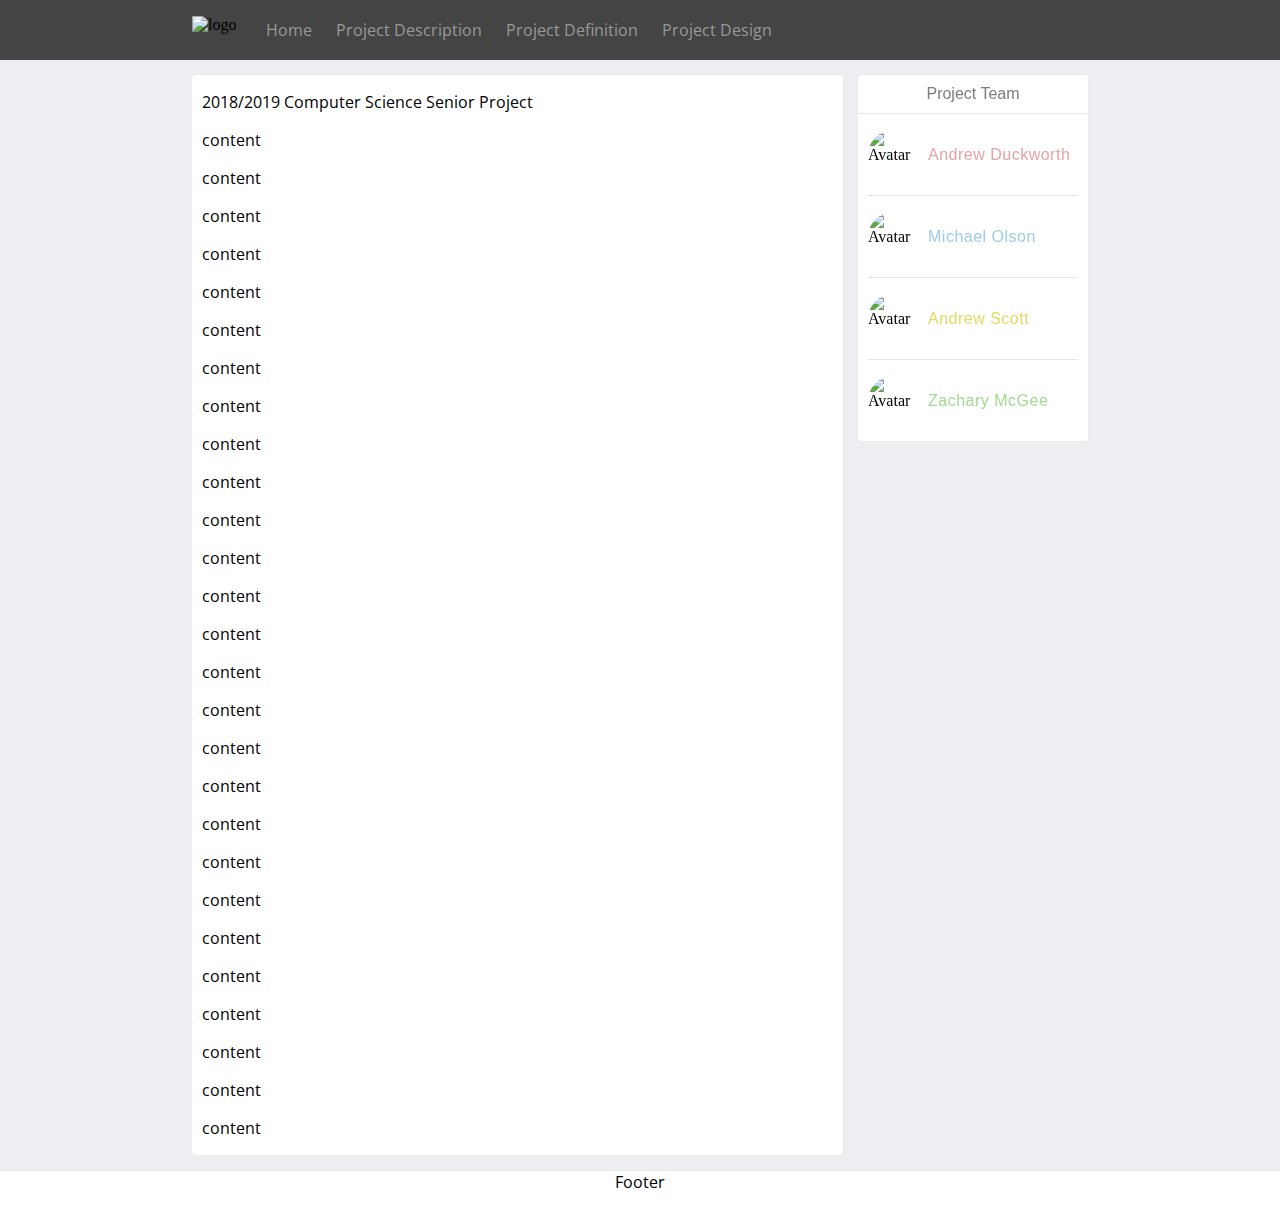
==== Website/index.html @ 28b55298 "Restucture Directories" ====
<!doctype html>

<html lang="en">
<head>
  <meta charset="utf-8">

  <title>AMAZing Senior Project</title>
  <meta name="description" content="AMAZing Senior Project">
  <meta name="author" content="AMAZing">

  <link rel="stylesheet" href="css/style.css">
  <script src="https://ajax.googleapis.com/ajax/libs/jquery/3.3.1/jquery.min.js"></script>
  <script src="js/sticky-sidebar.js"></script>

</head>

<body>
  <div class="header">
    <div class="header_img">
      <img src="images/logo2.png" alt="logo" />
    </div>

    <div class="header_menu_bar">
      <ul>
        <li><a href="#home">Home</a></li>
        <li><a href="#news">Project Description</a></li>
        <li><a href="#contact">Project Definition</a></li>
        <li><a href="#about">Project Design</a></li>
      </ul>
    </div>

    <div class="header_media_links">

    </div>
  </div>

  <div class="main">
    <div class="content">
      <p>2018/2019 Computer Science Senior Project</p>
      <p>content</p>
      <p>content</p>
      <p>content</p>
      <p>content</p>
      <p>content</p>
      <p>content</p>
      <p>content</p>
      <p>content</p>
      <p>content</p>
      <p>content</p>
      <p>content</p>
      <p>content</p>
      <p>content</p>
      <p>content</p>
      <p>content</p>
      <p>content</p>
      <p>content</p>
      <p>content</p>
      <p>content</p>
      <p>content</p>
      <p>content</p>
      <p>content</p>
      <p>content</p>
      <p>content</p>
      <p>content</p>
      <p>content</p>
      <p>content</p>

    </div>

    <div class="side">
      <div class="side_header">
        <p>Project Team</p>
        <div class="profile_line"><hr></div>
      </div>

      <div class="side_main">

        <div class="profile_card">
          <img class="side_avatar" src="images/default-user-image.png" alt="Avatar">
          <div class="side_text"><span class="red_text">Andrew Duckworth</span></div>
        </div>

        <div class="profile_line"><hr></div>

        <div class="profile_card">
          <img class="side_avatar" src="images/default-user-image.png" alt="Avatar">
          <div class="side_text"><span class="blue_text">Michael Olson</span></div>
        </div>

        <div class="profile_line"><hr></div>

        <div class="profile_card">
          <img class="side_avatar" src="images/default-user-image.png" alt="Avatar">
          <div class="side_text"><span class="yellow_text">Andrew Scott</span></div>
        </div>

        <div class="profile_line"><hr></div>

        <div class="profile_card">
          <img class="side_avatar" src="images/default-user-image.png" alt="Avatar">
          <div class="side_text"><span class="green_text">Zachary McGee</span></div>
        </div>
      </div>
    </div>
  </div>

  <div class="footer">
    <div class="footer_text">
      <p>Footer</p>
    </div>
  </div>


</body>
</html>
---- Website/css/style.css ----
@import url('https://fonts.googleapis.com/css?family=Open+Sans');

html, body{
  padding: 0;
  margin: 0;
}

.html{
  height: 100%;
}

body {
  background-color: #eceef1;
  min-height: 100%;
}

.header {
  position: fixed;
  top: 0;
  width: 100%;
  background-color: #444;
  height: 60px;
}

.header_img {
  float: left;
  padding-left: 15%;
  padding-top: 16px;
}

.header_img img {

}

.header_menu_bar {
  float: left;
  padding-left: 20px;
  padding-top: 19px;
}

.header_menu_bar ul {
  list-style-type: none;
  margin: 0;
  padding: 0;
}

.header_menu_bar li {
  display: inline;
  padding: 10px;
}

.header_menu_bar a {
  color: #999;
  font-family: 'Open Sans', sans-serif;
  text-decoration: none;
}

.main {
  height: 100%;
  overflow: auto;
  margin-left: 15%;
  margin-right: 15%
}

.content {
  float: left;
  background-color: #FFF;
  font-family: 'Open Sans', sans-serif;
  border-radius: 3px;
  width: calc(100% - 265px);
  margin-top: 75px;
  margin-right: 210px;
  padding-left: 10px;
  padding-right: 10px;
  -webkit-box-shadow: 0px 0px 1px 0px rgba(87,87,87,0.19);
  -moz-box-shadow: 0px 0px 1px 0px rgba(87,87,87,0.19);
  box-shadow: 0px 0px 1px 0px rgba(87,87,87,0.19);
}

.side {
  float: left;
  position: fixed;
  top: 60px;
  right: 15%;
  background-color: #FFF;
  width: 230px;
  border-radius: 3px;
  margin-top: 15px;
  margin-left: 10px;
  -webkit-box-shadow: 0px 0px 1px 0px rgba(87,87,87,0.19);
  -moz-box-shadow: 0px 0px 1px 0px rgba(87,87,87,0.19);
  box-shadow: 0px 0px 1px 0px rgba(87,87,87,0.19);
}

.side_header {
   font-family: agency-fb, sans-serif;
   color: #7d7d7d;
   text-align: center;
   padding-top: 10px;
}

.side_header p {
  padding: 0px;
  margin: 0px;
  margin-bottom: 10px;
}

.side_main{
  padding-left: 10px;
  padding-right: 10px;
}

.profile_card {
  padding-top: 15px;
  padding-bottom: 15px;
  height: 50px;
}

.side_avatar {
  float: left;
  height: 50px;
  width: 50px;
  border-radius: 50%;
}

.side_text {
  float: left;
  font-family: agency-fb, sans-serif;
  font-style: normal;
  font-weight: 400;  letter-spacing: .5px;
  padding-top: 16px;
  padding-left: 10px;
}

.profile_line hr {
  border: 0;
  height: 0;
  margin: 0px;
  border-top: 1px solid rgba(0, 0, 0, 0.1);
  border-bottom: 1px solid rgba(255, 255, 255, 0.3);
}

.red_text {
  color: #e5a4a4;
}

.blue_text {
  color: #a0cce5;
}

.yellow_text {
  color: #e8d863;
}

.green_text {
  color: #a4da94;
}

.footer {
  bottom:0;
  width:100%;
  height:60px;
  background:#FFF;
}

.footer_text {
  text-align: center;
  font-family: 'Open Sans', sans-serif;
}
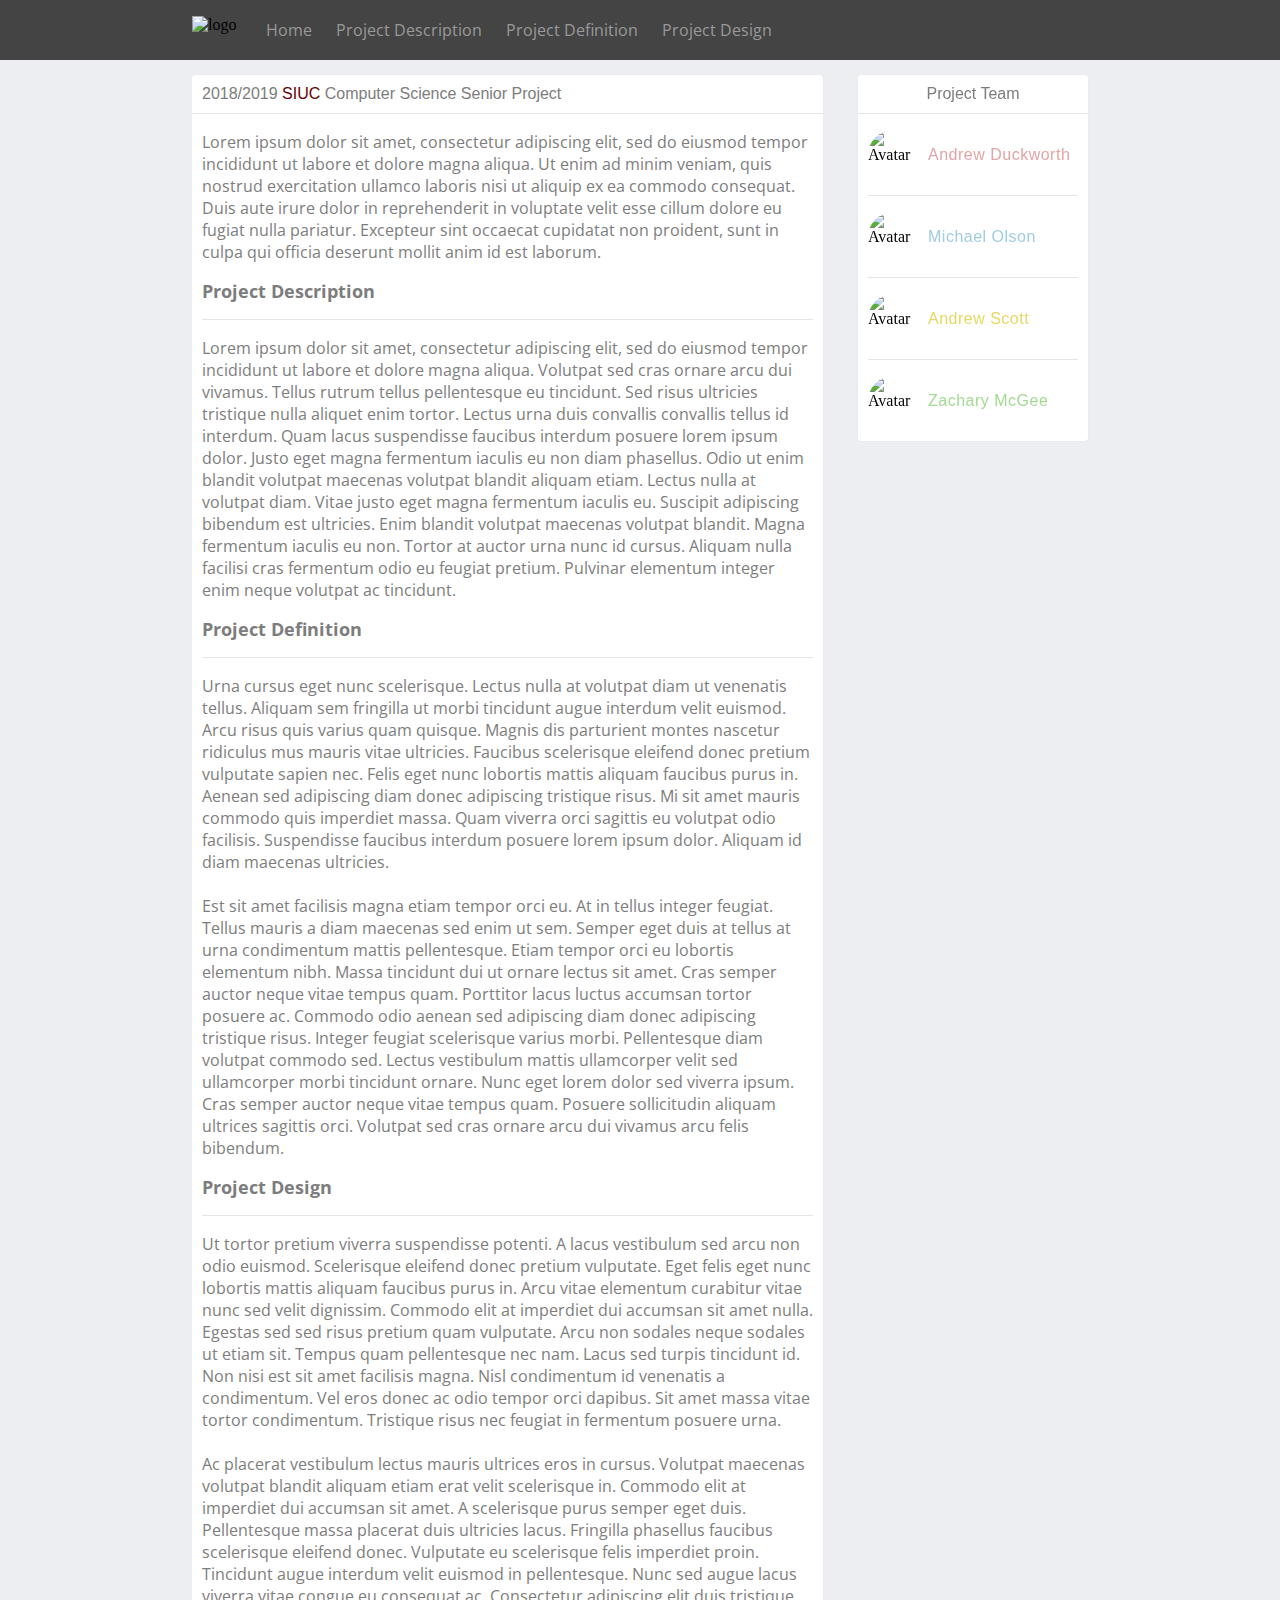
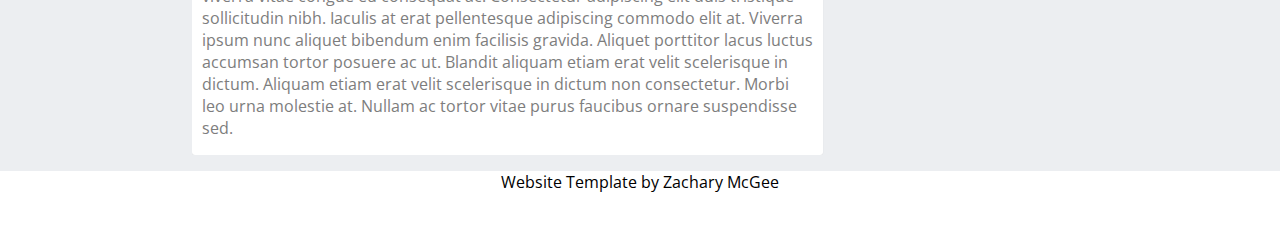
==== commit 1eff17dc: "Smooth Link Scroll" ====
--- a/Website/index.html
+++ b/Website/index.html
@@ -1,17 +1,15 @@
 <!doctype html>
-
+<!-- Website Designed by Zachary McGee -->
 <html lang="en">
 <head>
   <meta charset="utf-8">
-
   <title>AMAZing Senior Project</title>
   <meta name="description" content="AMAZing Senior Project">
   <meta name="author" content="AMAZing">
 
   <link rel="stylesheet" href="css/style.css">
-  <script src="https://ajax.googleapis.com/ajax/libs/jquery/3.3.1/jquery.min.js"></script>
-  <script src="js/sticky-sidebar.js"></script>
-
+  <script src="js/jquery-3.3.1.min.js"></script>
+  <script src="js/smooth_link_scroll.js"></script>
 </head>
 
 <body>
@@ -22,10 +20,10 @@
 
     <div class="header_menu_bar">
       <ul>
-        <li><a href="#home">Home</a></li>
-        <li><a href="#news">Project Description</a></li>
-        <li><a href="#contact">Project Definition</a></li>
-        <li><a href="#about">Project Design</a></li>
+        <li><a href="#" onClick="scrollToSection('#home')">Home</a></li>
+        <li><a href="#" onClick="scrollToSection('#description')">Project Description</a></li>
+        <li><a href="#" onClick="scrollToSection('#definition')">Project Definition</a></li>
+        <li><a href="#" onClick="scrollToSection('#design')">Project Design</a></li>
       </ul>
     </div>
 
@@ -34,37 +32,92 @@
     </div>
   </div>
 
-  <div class="main">
+  <div class="main" id="home">
     <div class="content">
-      <p>2018/2019 Computer Science Senior Project</p>
-      <p>content</p>
-      <p>content</p>
-      <p>content</p>
-      <p>content</p>
-      <p>content</p>
-      <p>content</p>
-      <p>content</p>
-      <p>content</p>
-      <p>content</p>
-      <p>content</p>
-      <p>content</p>
-      <p>content</p>
-      <p>content</p>
-      <p>content</p>
-      <p>content</p>
-      <p>content</p>
-      <p>content</p>
-      <p>content</p>
-      <p>content</p>
-      <p>content</p>
-      <p>content</p>
-      <p>content</p>
-      <p>content</p>
-      <p>content</p>
-      <p>content</p>
-      <p>content</p>
-      <p>content</p>
+      <div class="content_header">
+        <p>2018/2019 <a href="https://cs.siu.edu/about_us/senior_project.php">SIUC</a> Computer Science Senior Project</p>
+        <div class="profile_line"><hr></div>
+      </div>
+      <div class="content_main">
+      <p>Lorem ipsum dolor sit amet, consectetur adipiscing elit,
+        sed do eiusmod tempor incididunt ut labore et dolore magna aliqua.
+        Ut enim ad minim veniam, quis nostrud exercitation ullamco laboris
+        nisi ut aliquip ex ea commodo consequat. Duis aute irure dolor in
+        reprehenderit in voluptate velit esse cillum dolore eu fugiat
+         nulla pariatur. Excepteur sint occaecat cupidatat non proident,
+         sunt in culpa qui officia deserunt mollit anim id est laborum.</p>
 
+         <p><a name="description" id="description"></a><span class="header_text">Project Description</span></p>
+         <div class="profile_line"><hr></div>
+
+         <p>Lorem ipsum dolor sit amet, consectetur adipiscing elit, sed do
+           eiusmod tempor incididunt ut labore et dolore magna aliqua. Volutpat
+           sed cras ornare arcu dui vivamus. Tellus rutrum tellus pellentesque
+           eu tincidunt. Sed risus ultricies tristique nulla aliquet enim tortor.
+           Lectus urna duis convallis convallis tellus id interdum. Quam lacus
+           suspendisse faucibus interdum posuere lorem ipsum dolor. Justo eget
+           magna fermentum iaculis eu non diam phasellus. Odio ut enim blandit
+           volutpat maecenas volutpat blandit aliquam etiam. Lectus nulla at
+           volutpat diam. Vitae justo eget magna fermentum iaculis eu. Suscipit
+           adipiscing bibendum est ultricies. Enim blandit volutpat maecenas
+           volutpat blandit. Magna fermentum iaculis eu non. Tortor at auctor
+           urna nunc id cursus. Aliquam nulla facilisi cras fermentum odio eu
+           feugiat pretium. Pulvinar elementum integer enim neque volutpat ac tincidunt.</p>
+
+           <p><span id="definition" class="header_text">Project Definition</span></p>
+           <div class="profile_line"><hr></div>
+
+           <p>Urna cursus eget nunc scelerisque. Lectus nulla at volutpat diam ut
+             venenatis tellus. Aliquam sem fringilla ut morbi tincidunt augue interdum
+             velit euismod. Arcu risus quis varius quam quisque. Magnis dis parturient
+             montes nascetur ridiculus mus mauris vitae ultricies. Faucibus scelerisque
+             eleifend donec pretium vulputate sapien nec. Felis eget nunc lobortis mattis
+             aliquam faucibus purus in. Aenean sed adipiscing diam donec adipiscing tristique
+             risus. Mi sit amet mauris commodo quis imperdiet massa. Quam viverra orci
+             sagittis eu volutpat odio facilisis. Suspendisse faucibus interdum posuere
+             lorem ipsum dolor. Aliquam id diam maecenas ultricies.
+           </br></br>
+             Est sit amet facilisis magna etiam tempor orci eu. At in tellus integer feugiat.
+             Tellus mauris a diam maecenas sed enim ut sem. Semper eget duis at tellus at
+             urna condimentum mattis pellentesque. Etiam tempor orci eu lobortis elementum
+             nibh. Massa tincidunt dui ut ornare lectus sit amet. Cras semper auctor neque
+             vitae tempus quam. Porttitor lacus luctus accumsan tortor posuere ac. Commodo
+             odio aenean sed adipiscing diam donec adipiscing tristique risus. Integer feugiat
+             scelerisque varius morbi. Pellentesque diam volutpat commodo sed. Lectus vestibulum
+             mattis ullamcorper velit sed ullamcorper morbi tincidunt ornare. Nunc eget lorem
+             dolor sed viverra ipsum. Cras semper auctor neque vitae tempus quam. Posuere
+             sollicitudin aliquam ultrices sagittis orci. Volutpat sed cras ornare arcu dui
+             vivamus arcu felis bibendum.
+             </p>
+
+             <p><span id="design" class="header_text">Project Design</span></p>
+             <div class="profile_line"><hr></div>
+
+             <p>Ut tortor pretium viverra suspendisse potenti. A lacus vestibulum sed
+               arcu non odio euismod. Scelerisque eleifend donec pretium vulputate. Eget
+               felis eget nunc lobortis mattis aliquam faucibus purus in. Arcu vitae elementum
+               curabitur vitae nunc sed velit dignissim. Commodo elit at imperdiet dui
+               accumsan sit amet nulla. Egestas sed sed risus pretium quam vulputate.
+               Arcu non sodales neque sodales ut etiam sit. Tempus quam pellentesque nec
+               nam. Lacus sed turpis tincidunt id. Non nisi est sit amet facilisis magna.
+               Nisl condimentum id venenatis a condimentum. Vel eros donec ac odio tempor
+               orci dapibus. Sit amet massa vitae tortor condimentum. Tristique risus nec
+               feugiat in fermentum posuere urna.
+             </br></br>
+               Ac placerat vestibulum lectus mauris ultrices eros in cursus. Volutpat maecenas
+               volutpat blandit aliquam etiam erat velit scelerisque in. Commodo elit at
+               imperdiet dui accumsan sit amet. A scelerisque purus semper eget duis. Pellentesque
+               massa placerat duis ultricies lacus. Fringilla phasellus faucibus scelerisque
+               eleifend donec. Vulputate eu scelerisque felis imperdiet proin. Tincidunt augue
+               interdum velit euismod in pellentesque. Nunc sed augue lacus viverra vitae
+               congue eu consequat ac. Consectetur adipiscing elit duis tristique sollicitudin
+               nibh. Iaculis at erat pellentesque adipiscing commodo elit at. Viverra ipsum nunc
+               aliquet bibendum enim facilisis gravida. Aliquet porttitor lacus luctus accumsan
+               tortor posuere ac ut. Blandit aliquam etiam erat velit scelerisque in dictum.
+               Aliquam etiam erat velit scelerisque in dictum non consectetur. Morbi leo urna
+               molestie at. Nullam ac tortor vitae purus faucibus ornare suspendisse sed.
+             </p>
+         </div>
     </div>
 
     <div class="side">
@@ -106,7 +159,7 @@
 
   <div class="footer">
     <div class="footer_text">
-      <p>Footer</p>
+      <p>Website Template by Zachary McGee</p>
     </div>
   </div>
 
--- a/Website/css/style.css
+++ b/Website/css/style.css
@@ -65,16 +65,41 @@
 .content {
   float: left;
   background-color: #FFF;
+  color: #7d7d7d;
   font-family: 'Open Sans', sans-serif;
   border-radius: 3px;
   width: calc(100% - 265px);
   margin-top: 75px;
   margin-right: 210px;
-  padding-left: 10px;
-  padding-right: 10px;
   -webkit-box-shadow: 0px 0px 1px 0px rgba(87,87,87,0.19);
   -moz-box-shadow: 0px 0px 1px 0px rgba(87,87,87,0.19);
   box-shadow: 0px 0px 1px 0px rgba(87,87,87,0.19);
+}
+
+.content_header {
+   font-family: agency-fb, sans-serif;
+   color: #7d7d7d;
+}
+
+.content_header p {
+  margin: 0px;
+  margin-bottom: 10px;
+  padding: 10px 0 0 10px;
+}
+
+.content_header a {
+  text-decoration: none;
+  color: #660000;
+}
+
+.content_main {
+  padding-left: 10px;
+  padding-right: 10px;
+}
+
+.header_text {
+  font-size: 18px;
+  font-weight: bold;
 }
 
 .side {
@@ -164,6 +189,7 @@
 }
 
 .footer_text {
+  top: 50%;
   text-align: center;
   font-family: 'Open Sans', sans-serif;
 }
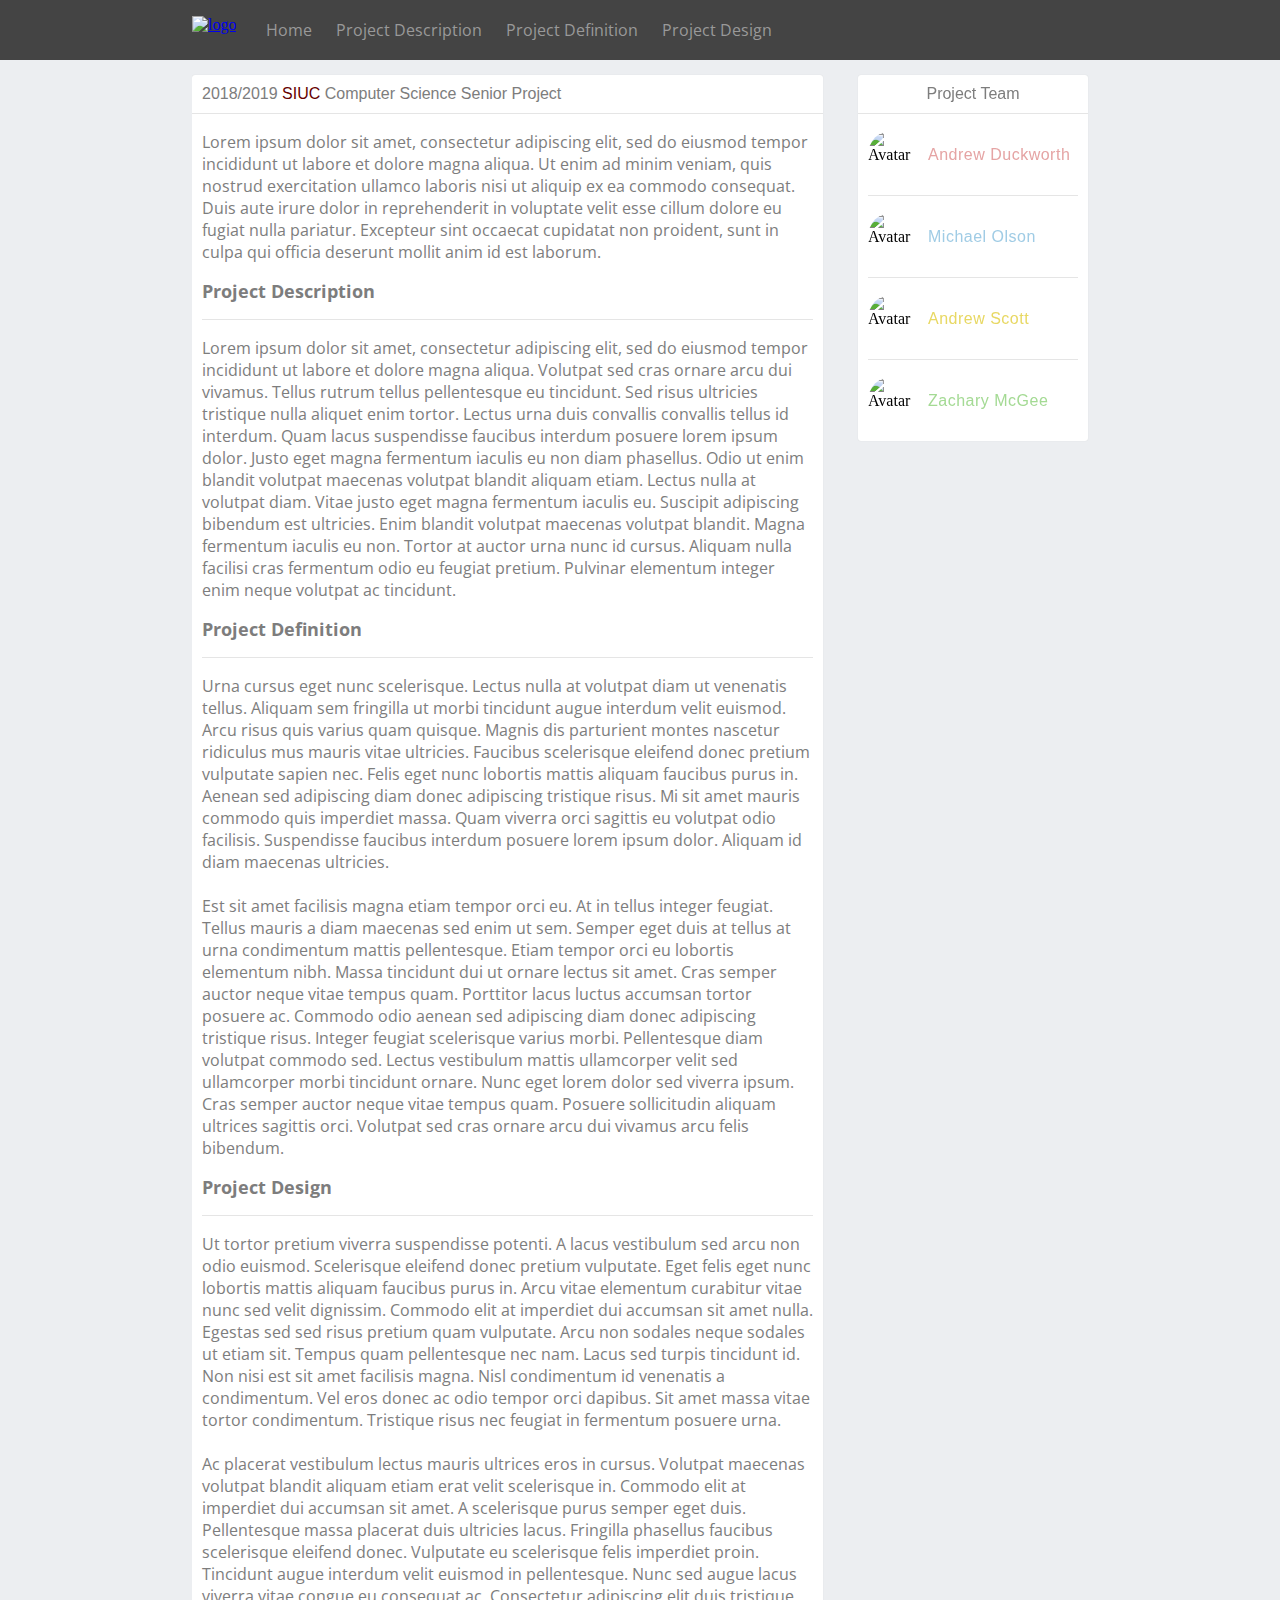
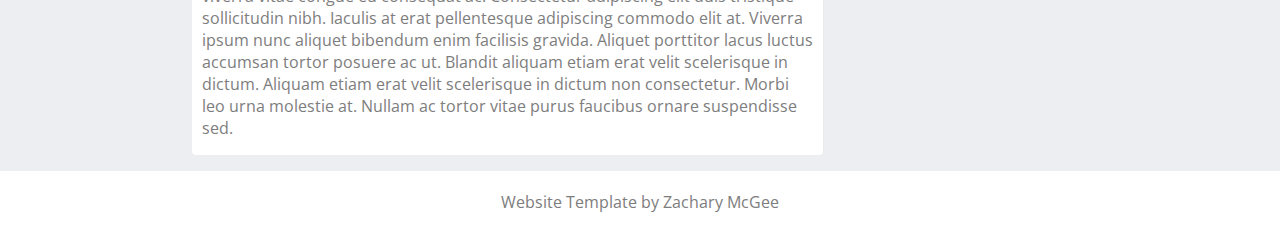
==== commit 316b69e7: "Footer Styling" ====
--- a/Website/index.html
+++ b/Website/index.html
@@ -15,7 +15,7 @@
 <body>
   <div class="header">
     <div class="header_img">
-      <img src="images/logo2.png" alt="logo" />
+      <a href="#" onClick="scrollToSection('#home')"><img src="images/logo2.png" alt="logo" /></a>
     </div>
 
     <div class="header_menu_bar">
--- a/Website/css/style.css
+++ b/Website/css/style.css
@@ -54,6 +54,8 @@
   font-family: 'Open Sans', sans-serif;
   text-decoration: none;
 }
+
+
 
 .main {
   height: 100%;
@@ -190,6 +192,11 @@
 
 .footer_text {
   top: 50%;
+  color: #7d7d7d;
   text-align: center;
   font-family: 'Open Sans', sans-serif;
 }
+
+.footer_text p {
+  padding-top: 20px;
+}
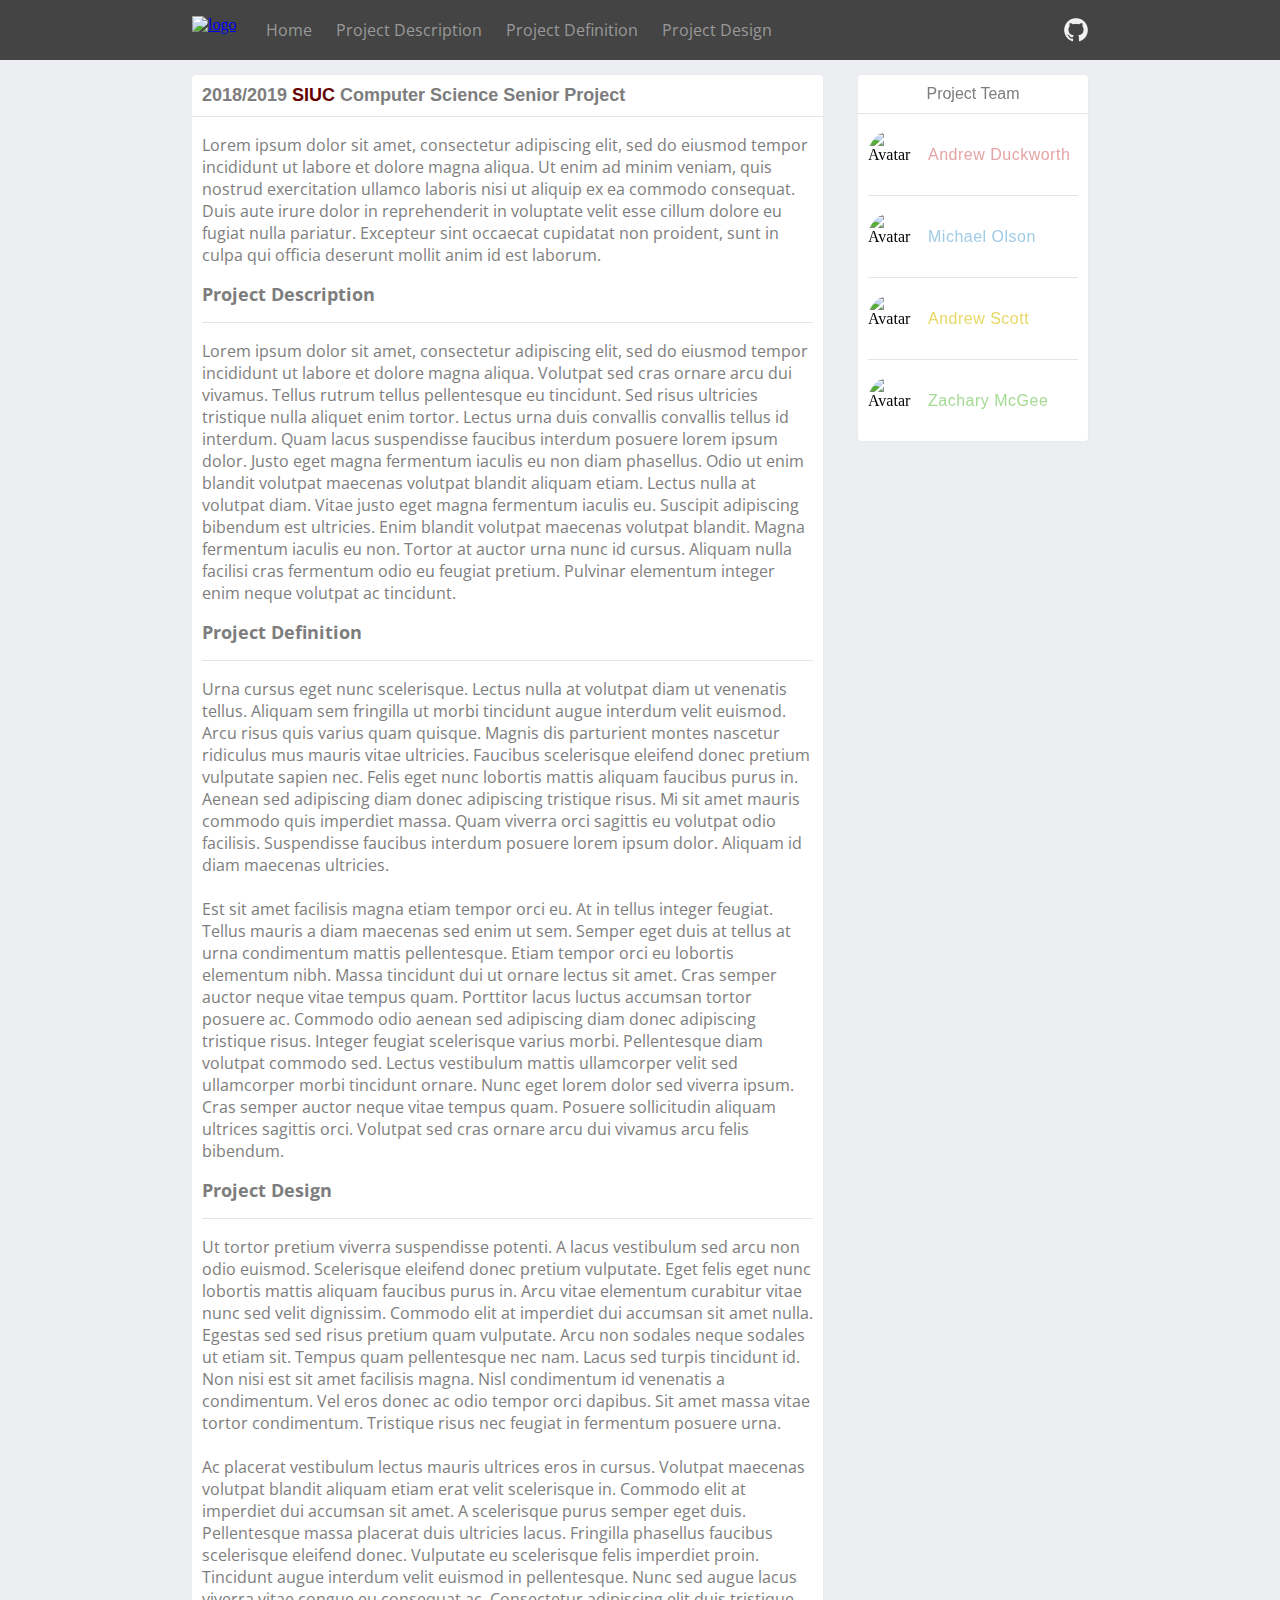
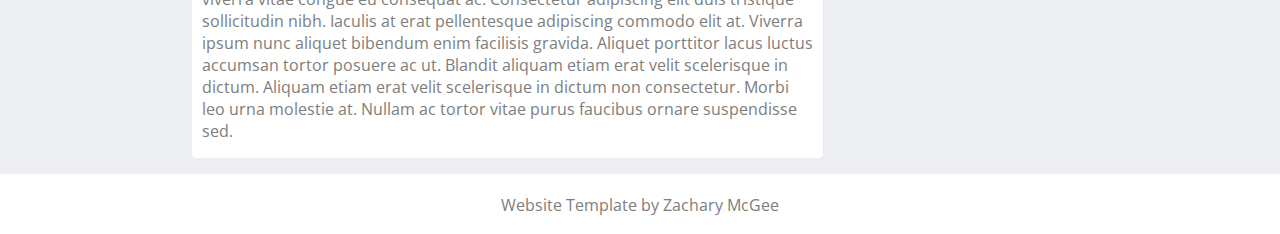
==== commit 6679fe52: "GitHub Link Styling" ====
--- a/Website/index.html
+++ b/Website/index.html
@@ -28,14 +28,18 @@
     </div>
 
     <div class="header_media_links">
-
+      <div class="media_link">
+        <div class="media_link_github">
+          <a href="https://github.com/ZacharyMcGee/Senior-Project" target="_blank">GitHub</a>
+        </div>
+      </div>
     </div>
   </div>
 
   <div class="main" id="home">
     <div class="content">
       <div class="content_header">
-        <p>2018/2019 <a href="https://cs.siu.edu/about_us/senior_project.php">SIUC</a> Computer Science Senior Project</p>
+        <p><span class="header_text">2018/2019 <a href="https://cs.siu.edu/about_us/senior_project.php">SIUC</a> Computer Science Senior Project</span></p>
         <div class="profile_line"><hr></div>
       </div>
       <div class="content_main">
--- a/Website/css/style.css
+++ b/Website/css/style.css
@@ -12,9 +12,11 @@
 body {
   background-color: #eceef1;
   min-height: 100%;
+  min-width: 960px;
 }
 
 .header {
+  min-width: 960px;
   position: fixed;
   top: 0;
   width: 100%;
@@ -55,7 +57,79 @@
   text-decoration: none;
 }
 
-
+.header_menu_bar a:hover {
+    transition: color 0.5s ease;
+    color: #FFF;
+}
+
+.header_media_links {
+  float: right;
+  padding-right: 15%;
+  padding-top: 18px;
+}
+
+.media_link{
+  float: left;
+}
+
+.media_link_github {
+    width: 24px; height: 24px;
+    color: transparent;
+    background: url('../images/github.png') no-repeat left top;
+    transition: .5s ease;
+    margin-right: 0px;
+}
+
+.media_link_github a {
+  height: 100%;
+  display: block;
+}
+
+.media_link_github a:link, .media_link_github a:visited {
+  padding-top: 2px;
+  padding-left: 0px;
+  font-family: 'Open Sans', sans-serif;
+  text-decoration: none;
+  transition: .3s ease;
+  color: transparent;
+}
+
+.media_link_github a:link:hover, .media_link_github a:visited:hover {
+  padding-left: 30px;
+  font-family: 'Open Sans', sans-serif;
+  text-decoration: none;
+  transition: .5s ease;
+  margin-right: 60px;
+  color: #f1f1f1;
+}
+
+.media_link_github:hover {
+  transition: .5s ease;
+  margin-right: 60px;
+  animation: .5s media_link_hover_flash infinite step-end;
+}
+
+
+@keyframes media_link_hover_flash{
+  0% {
+  background-position: -24px 0px
+  }
+  33% {
+    background-position: -48px 0px
+  }
+  66% {
+    background-position: -72px 0px
+  }
+  100% {
+    background-position: -96px 0px
+  }
+}
+
+@keyframes media_link_hover_move{
+  100% {
+    margin-right: 60px
+  }
+}
 
 .main {
   height: 100%;
@@ -92,6 +166,11 @@
 .content_header a {
   text-decoration: none;
   color: #660000;
+}
+
+.content_header a:hover {
+    transition: color 0.5s ease;
+    color: #7d7d7d;
 }
 
 .content_main {
@@ -119,6 +198,13 @@
   box-shadow: 0px 0px 1px 0px rgba(87,87,87,0.19);
 }
 
+@media screen and (max-width: 960px) {
+    .side {
+      right: auto;
+      left: calc(15vh + 470px);
+    }
+}
+
 .side_header {
    font-family: agency-fb, sans-serif;
    color: #7d7d7d;
